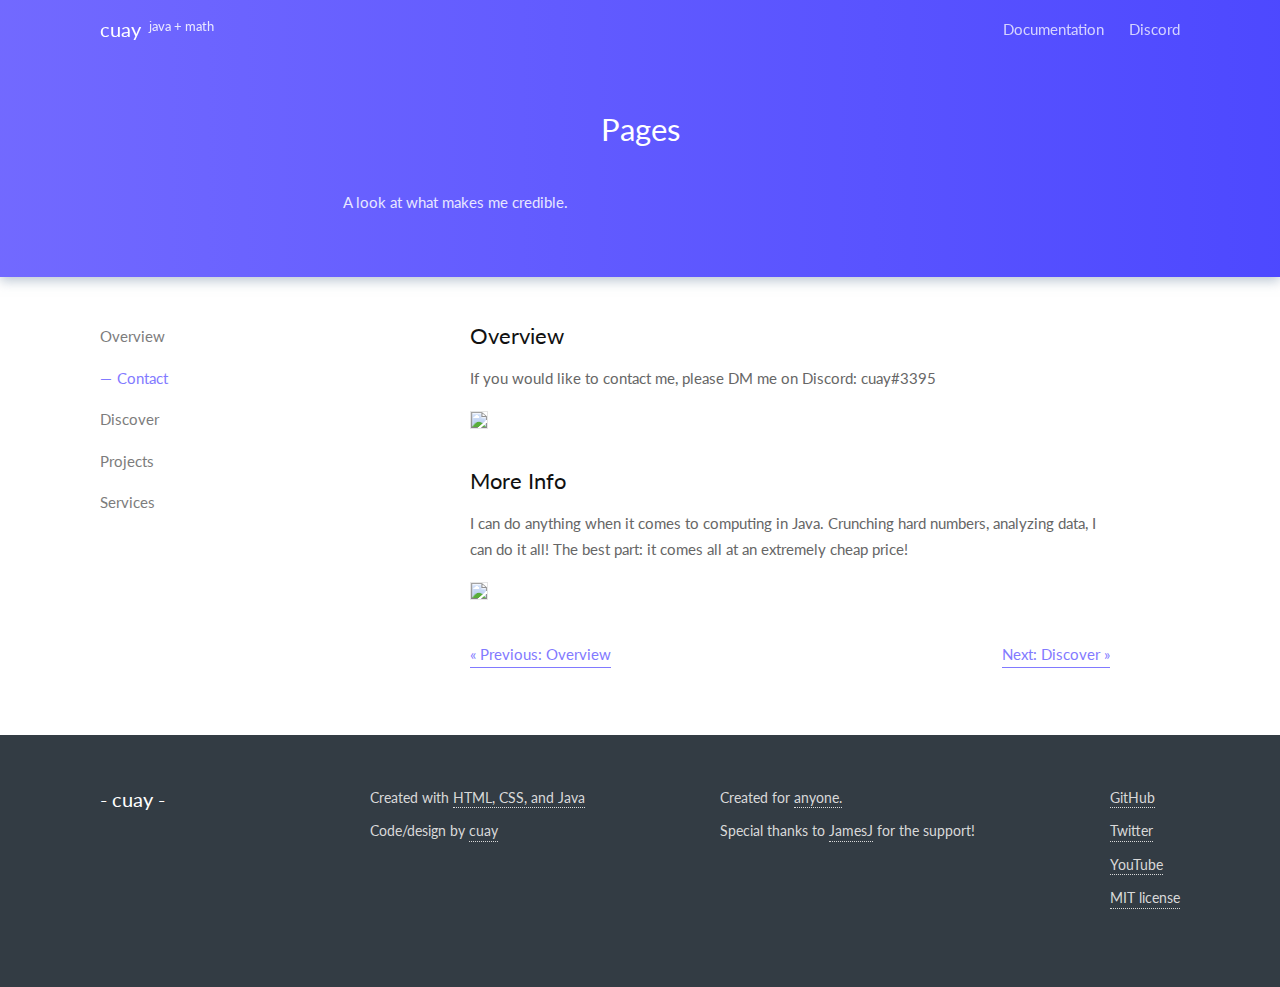
==== contact.html @ 79d6d957 "update" ====
<!DOCTYPE html>
<html lang='en'>
<head>
	<meta class="utf-8">
	<meta name="viewport" content="width=device-width, initial-scale=1, maximum-scale=1">
	<title>Pages | cuay</title>
	<link rel='stylesheet' href='css/style.min.css' />
	<meta name="description" content="An MIT licensed template bundled with a minimal style guide to build websites faster. Extemely lightweight, customizable and production-ready." />
<meta name="robots" content="index, follow"/>
<meta property="og:type" content="website" />
<meta property="og:title" content="Evie Theme by unDraw" />
<meta property="og:url" content="https://evie.undraw.co/pages" />
<meta property="og:description" content="An MIT licensed template bundled with a minimal style guide to build websites faster. Extemely lightweight, customizable and production-ready." />
<meta property="og:image" content="https://42f2671d685f51e10fc6-b9fcecea3e50b3b59bdc28dead054ebc.ssl.cf5.rackcdn.com/assets/evie_share.png" />
<meta property="og:locale" content="en_US" />
<meta name="twitter:card" content="summary_large_image" />
<meta name="twitter:title" content="Evie Theme by unDraw" />
<meta name="twitter:description" content="An MIT licensed template bundled with a minimal style guide to build websites faster. Extemely lightweight, customizable and production-ready." />
<meta name="twitter:image" content="https://42f2671d685f51e10fc6-b9fcecea3e50b3b59bdc28dead054ebc.ssl.cf5.rackcdn.com/assets/evie_share.png" />
<meta name="twitter:url" content="https://evie.undraw.co/pages" />
<link rel="shortcut icon" href="https://42f2671d685f51e10fc6-b9fcecea3e50b3b59bdc28dead054ebc.ssl.cf5.rackcdn.com/assets/favicon.ico">
</head>
<body>
	<div class="navbar navbar--extended">
	<nav class="nav__mobile"></nav>
	<div class="container">
		<div class="navbar__inner">
			<a href='/' class="navbar__logo">cuay <sup>java + math</sup></a>
			<nav class="navbar__menu">
				<ul>
					<li><a href="/docs">Documentation</a></li>
					<li><a href="https://discord.gg/Pj4Nysk" target="_blank">Discord</a></li>
				</ul>
			</nav>
			<div class="navbar__menu-mob"><a href="" id='toggle'><svg role="img" xmlns="http://www.w3.org/2000/svg" viewBox="0 0 448 512"><path fill="currentColor" d="M16 132h416c8.837 0 16-7.163 16-16V76c0-8.837-7.163-16-16-16H16C7.163 60 0 67.163 0 76v40c0 8.837 7.163 16 16 16zm0 160h416c8.837 0 16-7.163 16-16v-40c0-8.837-7.163-16-16-16H16c-8.837 0-16 7.163-16 16v40c0 8.837 7.163 16 16 16zm0 160h416c8.837 0 16-7.163 16-16v-40c0-8.837-7.163-16-16-16H16c-8.837 0-16 7.163-16 16v40c0 8.837 7.163 16 16 16z" class=""></path></svg></a></div>
		</div>
	</div>
</div>
	<div class="page__header">
		<div class="hero__overlay hero__overlay--gradient"></div>
		<div class="hero__mask"></div>
		<div class="page__header__inner">
			<div class="container">
				<div class="page__header__content">
					<div class="page__header__content__inner" id='navConverter'>
						<h1 class="page__header__title">Pages</h1>
						<p class="page__header__text">A look at what makes me credible.</p>
					</div>
				</div>
			</div>
		</div>
	</div>
	<div class="page">
		<div class="container">
			<div class="page__inner">
				<div class="page__menu">
					
					<ul class="vMenu">
	<li><a href="/docs"  >Overview</a></li>
	<li><a href="/contact" class="vMenu--active" >Contact</a></li>
	<li><a href="/discover"  >Discover</a></li>
	<li><a href="/projects"  >Projects</a></li>
	<li><a href="/services"  >Services</a></li>
</ul>
				</div>
				<div class="page__main">
					<div class="container">
						<div class="text-container text-container--center">
							<h3>Overview</h3>
							<p>If you would like to contact me, please DM me on Discord: cuay#3395</p>
							<img src="https://www.digitalplatforms.co.za/wp-content/uploads/2015/11/Website-Design-Background.jpg" style="border: 1px solid rgba(0,0,0,0.1);">
							<h3>More Info</h3>
							<p>I can do anything when it comes to computing in Java. Crunching hard numbers, analyzing data, I can do it all! The best part: it comes all at an extremely cheap price!</p>
							<img src="https://png.pngtree.com/thumb_back/fw800/back_pic/00/06/31/695628f664c006c.jpg" style="border: 1px solid rgba(0,0,0,0.1);">
							<div class="docs__options">
								<a href="/docs" class="docs__prev">&#171; Previous: Overview</a>
								<a href="/components" class="docs__next">Next: Discover &#187;</a>
							</div>
						</div>
					</div>
				</div>
			</div>
		</div>
	</div>
	<div class="footer footer--dark">
		<div class="container">
			<div class="footer__inner">
				<a href="index.html" class="footer__textLogo">- cuay -</a>
				<div class="footer__data">
					<div class="footer__data__item">
						<div class="footer__row">
							Created with <a href="https://www.w3schools.com/howto/howto_website.asp" target="_blank" class="footer__link">HTML, CSS, and Java</a>
						</div>
						<div class="footer__row">
						Code/design by <a href="https://twitter.com/RealCuay" target="_blank" class="footer__link">cuay</a>
						</div>
					</div>
					<div class="footer__data__item">
						<div class="footer__row">Created for <a href="https://undraw.co" target="_blank" class="footer__link">anyone.</a>
						</div>
						<div class="footer__row">Special thanks to <a href="https://twitter.com/JamesJ" target="_blank" class="footer__link">JamesJ</a> for the support!
						</div>
					</div>
					<div class="footer__data__item">
					<div class="footer__row">
						<a href="https://github.com/cuay" target="_blank" class="footer__link">GitHub</a>
					</div>
					<div class="footer__row">
						<a href="https://twitter.com/RealCuay" target="_blank" class="footer__link">Twitter</a>
					</div>
					<div class="footer__row">
						<a href="https://www.youtube.com/c/cuaythemineman" target="_blank" class="footer__link">YouTube</a>
					</div>
					<div class="footer__row">
						<a href="./additional.html" class="footer__link">MIT license</a>
					</div>
				</div>
			</div>
		</div>
	</div>
<script src='js/app.min.js'></script>

<script async src="https://www.googletagmanager.com/gtag/js?id=UA-98726453-3"></script>
<script>
  window.dataLayer = window.dataLayer || [];
  function gtag(){dataLayer.push(arguments);}
  gtag('js', new Date());

  gtag('config', 'UA-98726453-3');
</script>

</body>
</html>
---- css/style.min.css ----
@import url("https://fonts.googleapis.com/css?family=Lato:400");
/*! normalize.css v8.0.0 | MIT License | github.com/necolas/normalize.css */html{line-height:1.15;-webkit-text-size-adjust:100%}body{margin:0}h1{font-size:2em;margin:.67em 0}hr{-webkit-box-sizing:content-box;box-sizing:content-box;height:0;overflow:visible}pre{font-size:1em}a{background-color:transparent}abbr[title]{border-bottom:none;text-decoration:underline;-webkit-text-decoration:underline dotted;text-decoration:underline dotted}b,strong{font-weight:bolder}code,kbd,samp{font-family:monospace,monospace;font-size:1em}small{font-size:80%}sub,sup{font-size:75%;line-height:0;position:relative;vertical-align:baseline}sub{bottom:-.25em}sup{top:-.5em}img{border-style:none}button,input,optgroup,select,textarea{font-family:inherit;font-size:100%;line-height:1.15;margin:0}button,input{overflow:visible}button,select{text-transform:none}[type=button],[type=reset],[type=submit],button{-webkit-appearance:button}[type=button]::-moz-focus-inner,[type=reset]::-moz-focus-inner,[type=submit]::-moz-focus-inner,button::-moz-focus-inner{border-style:none;padding:0}[type=button]:-moz-focusring,[type=reset]:-moz-focusring,[type=submit]:-moz-focusring,button:-moz-focusring{outline:1px dotted ButtonText}fieldset{padding:.35em .75em .625em}legend{-webkit-box-sizing:border-box;box-sizing:border-box;color:inherit;display:table;max-width:100%;padding:0;white-space:normal}progress{vertical-align:baseline}textarea{overflow:auto}[type=checkbox],[type=radio]{-webkit-box-sizing:border-box;box-sizing:border-box;padding:0}[type=number]::-webkit-inner-spin-button,[type=number]::-webkit-outer-spin-button{height:auto}[type=search]{-webkit-appearance:textfield;outline-offset:-2px}[type=search]::-webkit-search-decoration{-webkit-appearance:none}::-webkit-file-upload-button{-webkit-appearance:button;font:inherit}details{display:block}summary{display:list-item}[hidden],template{display:none}html{-webkit-box-sizing:border-box;box-sizing:border-box;background-color:#fff}*,:after,:before{-webkit-box-sizing:inherit;box-sizing:inherit}.invisible{opacity:0;-webkit-transition:.7s;transition:.7s}.fakefield{display:none}.left-align{text-align:left}.center,center-align{text-align:center}.right-align{text-align:right}.stress{color:#111}img,svg{max-width:100%}.container{width:88%;max-width:1080px;margin:0 auto;position:relative}.row{display:block;width:100%;clear:both}.half{width:50%;overflow:auto;float:left}.text-container{max-width:640px}.text-container--center{margin-left:auto;margin-right:auto}.margin-right{margin-right:8pt}html{font-family:Lato,sans-serif;font-size:15px;color:#666;line-height:1.7;font-weight:400;-webkit-font-smoothing:antialiased;-moz-osx-font-smoothing:grayscale;text-rendering:optimizeLegibility;-moz-font-feature-settings:"liga" on}p{margin-bottom:1.3em}h1,h2,h3,h4{line-height:1.35;color:#111}h1,h2,h3,h4,h5,h6{margin:1.414em 0 .5em;font-weight:400}h5,h6{line-height:1.4;color:#666}h1{margin-top:0;font-size:2.074em}h2{font-size:1.728em}h3{font-size:1.44em}h4{font-size:1.2em}h6,small{font-size:.833em;margin:.25em 0}pre{font-family:monospace,monospace;font-size:.85rem;color:#111;width:-webkit-min-content;width:-moz-min-content;width:min-content;background:#f7f7f7;word-break:break-all;word-wrap:break-word;white-space:pre;padding:8pt 16pt;width:100%;overflow:auto;border:1px solid #eee}a{outline:0;text-decoration:none;-webkit-transition:.7s;transition:.7s;color:inherit}.link{color:#6c63ff;text-decoration:underline}@media (min-width:992px){.link:hover{color:#463aff}}.button,button{display:inline-block;padding:6pt 20pt;line-height:1.7;border:1px solid #6c63ff;color:#6c63ff;font-weight:400;-webkit-transition:.7s;white-space:nowrap;cursor:pointer;background-color:transparent;border-radius:30px;margin-bottom:1.3em;transition:.7s;text-align:center;text-decoration:none}.button:focus,.button:hover,button:focus,button:hover{outline:0}@media (min-width:992px){.button:hover,button:hover{border-color:#463aff;color:#463aff}}.button__primary{background-color:#6c63ff;border-color:#6c63ff;color:#fff}@media (min-width:992px){.button__primary:hover{background-color:#463aff;border-color:#463aff;color:#fff}}.button__accent{background-color:#06d19c;border-color:#06d19c;color:#fff}@media (min-width:992px){.button__accent:hover{background-color:#05bd8d;border-color:#05bd8d;color:#fff}}.button__delete{background-color:tomato;border-color:tomato;color:#fff}@media (min-width:992px){.button__delete:hover{background-color:#ff5233;border-color:#ff5233;color:#fff}}.button:disabled{opacity:.25;cursor:default;pointer-events:none}.button--fixed{width:160px}.button--fixed2{width:220px}form{margin-bottom:1.5em}form .double{-js-display:flex;display:-webkit-box;display:-ms-flexbox;display:flex;-webkit-box-pack:justify;-ms-flex-pack:justify;justify-content:space-between}form .double .half{max-width:48%}.form{margin-left:auto;margin-right:auto}label{margin-bottom:2pt;display:block;text-align:left;color:#666;font-size:.9em;padding-left:10pt}input[type=email],input[type=number],input[type=password],input[type=search],input[type=tel],input[type=text],input[type=url]{-webkit-appearance:none;-moz-appearance:none;appearance:none;border:1px solid #eee;width:100%;-webkit-transition:.7s;transition:.7s;color:#111;font-family:Lato,sans-serif;font-weight:400;padding:10pt 20pt;border-radius:30px;background-color:#f7f7f7;margin-bottom:1.4em;display:block}input[type=email]:focus,input[type=number]:focus,input[type=password]:focus,input[type=search]:focus,input[type=tel]:focus,input[type=text]:focus,input[type=url]:focus{border-color:rgba(108,99,255,.5);outline:0;background-color:#fff}textarea{-webkit-appearance:none;-moz-appearance:none;appearance:none;border:1px solid #eee;width:100%;-webkit-transition:.7s;transition:.7s;color:#111;font-family:Lato,sans-serif;font-weight:400;padding:12pt 24pt;border-radius:30px;background-color:#f7f7f7;margin-bottom:1.4em;display:block;resize:none;min-height:8em;outline:0}textarea:focus{border-color:rgba(108,99,255,.5);outline:0;background-color:#fff}select{border:1px solid #eee;width:100%;-webkit-transition:.7s;transition:.7s;color:#111;font-family:Lato,sans-serif;font-weight:400;padding:10pt 20pt;margin-bottom:1.4em;display:block;border-radius:30px;background-color:#f7f7f7;outline:0;-webkit-appearance:none;-moz-appearance:none;background-image:url('data:image/svg+xml;utf8,<svg aria-hidden="true" data-prefix="fas" data-icon="caret-down" role="img" xmlns="http://www.w3.org/2000/svg" viewBox="0 0 320 512" class="svg-inline--fa fa-caret-down fa-w-10 fa-3x"><path fill="currentColor" d="M31.3 192h257.3c17.8 0 26.7 21.5 14.1 34.1L174.1 354.8c-7.8 7.8-20.5 7.8-28.3 0L17.2 226.1C4.6 213.5 13.5 192 31.3 192z" class=""></path></svg>');background-repeat:no-repeat;background-position:95%;background-size:.8em}select::-ms-expand{display:none}::-webkit-input-placeholder{font-size:.9em;opacity:.65;color:#666}:-moz-placeholder,::-moz-placeholder{font-size:.9em;opacity:.65;color:#666}:-ms-input-placeholder{font-size:.9em;opacity:.65;color:#666}[type=radio]:checked,[type=radio]:not(:checked){position:absolute;left:-9999px;visibility:hidden;-webkit-transition:.28s ease;transition:.28s ease}[type=radio]:checked+label,[type=radio]:not(:checked)+label{position:relative;padding-left:2em;cursor:pointer;display:inline-block;height:1.7em;line-height:1.7em;-webkit-transition:.28s ease;transition:.28s ease;-webkit-user-select:none;-moz-user-select:none;-ms-user-select:none;user-select:none}[type=radio]+label:after,[type=radio]+label:before{content:"";position:absolute;left:0;top:0;margin:3px;width:1.2em;height:1.2em;z-index:0;-webkit-transition:.28s ease;transition:.28s ease}[type=radio]:not(:checked)+label:after,[type=radio]:not(:checked)+label:before{-webkit-transition:.28s ease;transition:.28s ease;border-radius:50%;border:1px solid #666}[type=radio]:not(:checked)+label:after{z-index:-1;-webkit-transform:scale(0);-ms-transform:scale(0);transform:scale(0)}[type=radio]:checked+label:before{border-radius:50%;border:1px solid transparent}[type=radio]:checked+label:after{border-radius:50%;border:1px solid #6c63ff;background-color:#6c63ff;z-index:0;-webkit-transform:scale(1.02);-ms-transform:scale(1.02);transform:scale(1.02)}[type=radio]:disabled:checked+label:before,[type=radio]:disabled:not(:checked)+label:before{background-color:transparent;border-color:#eee;cursor:default}[type=radio]:disabled+label{color:#eee;cursor:default}[type=radio]:disabled:not(:checked)+label:before{border-color:#eee}[type=radio]:disabled:checked+label:after{background-color:#eee;border-color:#666}[type=checkbox]:checked,[type=checkbox]:not(:checked){position:absolute;left:-9999px;visibility:hidden}[type=checkbox]+label{position:relative;padding-left:2em;cursor:pointer;display:inline-block;height:25px;line-height:25px;font-size:.9em;-webkit-user-select:none;-moz-user-select:none;-khtml-user-select:none;-ms-user-select:none}[type=checkbox]+label:before{content:"";position:absolute;top:0;left:3px;width:15px;height:15px;z-index:0;border:1px solid #666;border-radius:1px;margin-top:4px;-webkit-transition:.2s;transition:.2s}[type=checkbox]:not(:checked):disabled+label:before{border:none;background-color:#eee}[type=checkbox]:checked+label:before{top:-2px;left:-2px;width:10px;height:18px;border-top:2px solid transparent;border-left:2px solid transparent;border-right:2px solid #06d19c;border-bottom:2px solid #06d19c;-webkit-transform:rotate(40deg);-ms-transform:rotate(40deg);transform:rotate(40deg);-webkit-backface-visibility:hidden;backface-visibility:hidden;-webkit-transform-origin:100% 100%;-ms-transform-origin:100% 100%;transform-origin:100% 100%}[type=checkbox]:checked:disabled+label:before{border-right:2px solid #eee;border-bottom:2px solid #eee}.landing__section{padding:24pt 0}.landing__section:nth-child(odd){background-color:#f7f7f7;border-top:1px solid #eee;border-bottom:1px solid #eee}.navbar{position:fixed;z-index:100;width:100%;background-color:#6c63ff;-webkit-transition:.7s;transition:.7s}.navbar--nofixed{position:relative;z-index:3}.navbar__inner{-js-display:flex;display:-webkit-box;display:-ms-flexbox;display:flex;-webkit-box-align:center;-ms-flex-align:center;align-items:center;-webkit-box-pack:justify;-ms-flex-pack:justify;justify-content:space-between;height:60px;color:#fff;-webkit-transition:.7s;transition:.7s}.navbar__logo{font-size:1.325rem;-webkit-transition:0;transition:0;color:#fff;text-decoration:none}.navbar__menu{display:none}.navbar__menu--noMob{display:block}@media (min-width:992px){.navbar__menu{display:block}}.navbar__menu li{margin-left:4pt;-webkit-backface-visibility:hidden;backface-visibility:hidden;display:inline-block}@media (min-width:992px){.navbar__menu li{margin-left:16pt}}.navbar__menu a{color:#fff}@media (min-width:992px){.navbar__menu a{opacity:.75}.navbar__menu a:hover{opacity:1}.navbar__menu a:after{display:block;content:"";border-bottom:1px solid #fff;-webkit-transform:scaleX(0);-ms-transform:scaleX(0);transform:scaleX(0);-webkit-transition:-webkit-transform .25s ease-in-out;transition:-webkit-transform .25s ease-in-out;transition:transform .25s ease-in-out;transition:transform .25s ease-in-out,-webkit-transform .25s ease-in-out}.navbar__menu a:hover:after{-webkit-transform:scaleX(1);-ms-transform:scaleX(1);transform:scaleX(1)}}.navbar__menu-mob{display:block}.navbar__menu-mob--noMob{display:none}@media (min-width:992px){.navbar__menu-mob{display:none}}.navbar--extended{background-color:transparent}.navbar--extended .navbar__inner{height:60px;color:#fff}

/*! responsive-nav.js 1.0.39 by @viljamis */.nav__mobile ul{margin:0;padding:0;width:100%;display:block;list-style:none;background-color:#333c44;color:#fff}.nav__mobile li{width:60%;margin-left:auto;margin-right:auto;padding:1em 0;display:block;border-bottom:1px solid hsla(0,0%,100%,.1)}.nav__mobile li:last-child{border-bottom:none}.js .nav__mobile{clip:rect(0 0 0 0);max-height:0;position:absolute;display:block;overflow:hidden;zoom:1}.nav__mobile.opened{max-height:9999px}.nav-toggle{-webkit-tap-highlight-color:transparent;-webkit-touch-callout:none;-webkit-user-select:none;-moz-user-select:none;-ms-user-select:none;-o-user-select:none;user-select:none}@media (min-width:992px){.js .nav__mobile{position:relative}.js .nav__mobile.closed{max-height:none}.nav-toggle{display:none}}#toggle svg{height:1.2em;width:1.2em;vertical-align:middle}.hero{position:relative;width:100%;background-image:url(../images/evie_default_bg.jpeg);-webkit-box-shadow:0 4px 11px rgba(124,146,169,.5);box-shadow:0 4px 11px rgba(124,146,169,.5);background-size:cover;background-position:50%;background-repeat:no-repeat;color:#fff}.hero__inner{position:relative;z-index:3}.hero__overlay{position:absolute;height:100%;width:100%;opacity:.96;z-index:1;background-color:#6c63ff}.hero__overlay--gradient{background:-webkit-gradient(linear,left top,right top,from(#6c63ff),to(#4641ff));background:linear-gradient(90deg,#6c63ff,#4641ff)}.hero__overlay--gradientVertical{background:-webkit-gradient(linear,left top,left bottom,from(#6c63ff),to(#4641ff));background:linear-gradient(180deg,#6c63ff,#4641ff)}.hero__mask{position:absolute;height:100%;width:100%;background-image:url('data:image/svg+xml;utf8,<svg xmlns="http://www.w3.org/2000/svg" xmlns:xlink="http://www.w3.org/1999/xlink" width="1920" height="1080" viewBox="0 0 1920 1080"><defs><linearGradient id="06714b97-aec8-4b7e-bf3d-1e20f95f612e" y1="809.5" x2="958" y2="809.5" gradientTransform="matrix(1, 0, 0, -1, 0, 1082)" gradientUnits="userSpaceOnUse"><stop offset="0" stop-color="#fff" stop-opacity="0"/><stop offset="1" stop-color="#fff" stop-opacity="0.05"/></linearGradient></defs><title>hero</title><rect id="0567095b-2cf7-4407-b8ab-ec2abe52d830" data-name="&lt;Path&gt;" y="545" width="1920" height="535" fill="#fff" opacity="0.05" style="isolation:isolate"/><polygon id="82ca9a61-a0a1-49cc-9805-a3533c693bad" data-name="&lt;Path&gt;" points="958 545 0 545 0 0 770.96 0 958 545" fill="url(#06714b97-aec8-4b7e-bf3d-1e20f95f612e)"/></svg>');background-size:cover;background-position:50%;background-repeat:no-repeat;opacity:.66;z-index:2}.hero__content{-js-display:flex;display:-webkit-box;display:-ms-flexbox;display:flex;-webkit-box-align:center;-ms-flex-align:center;align-items:center;-webkit-box-pack:center;-ms-flex-pack:center;justify-content:center;min-height:calc(100vh - 50px);padding:92px 0;overflow:auto}.hero__content__inner{width:100%;max-width:600px;text-align:center}.hero__title{color:inherit;margin-bottom:1.25em}.hero__text{opacity:.85;line-height:1.7;text-align:left;font-size:1.1em}.hero .button{margin:12pt 8pt}.hero__button{color:#fff;border-color:#fff}@media (min-width:992px){.hero__button:hover{color:#e3e3e3;border-color:#e3e3e3}}.hero__sub{-js-display:flex;display:-webkit-box;display:-ms-flexbox;display:flex;-webkit-box-pack:center;-ms-flex-pack:center;justify-content:center;-webkit-box-align:center;-ms-flex-align:center;align-items:center;height:50px}.hero__sub__down{width:1rem;height:1rem;color:#666;-webkit-transition:.7s;transition:.7s;cursor:pointer}@media (min-width:992px){.hero__sub__down:hover{color:#6c63ff}}#scrollToNext{-webkit-transition:.7s;transition:.7s}.hero--full .hero__content{min-height:100vh}.hero--full+.hero__sub{display:none}.steps{text-align:center;padding:16pt 0}@media (min-width:992px){.steps__inner{-js-display:flex;display:-webkit-box;display:-ms-flexbox;display:flex;-ms-flex-pack:distribute;justify-content:space-around}}.step{padding:16pt 0;text-align:center;width:100%;border-top:1px solid #eee;overflow:auto}.step:first-child{border-top:none}@media (min-width:992px){.step{border-top:none;width:auto}}.step__media{margin:16pt 0}@media (min-width:992px){.step__media{margin:32pt 0}}.step__image{max-height:100px;max-width:222px;margin-top:8pt;-webkit-user-drag:none;-khtml-user-drag:none;-moz-user-drag:none;-o-user-drag:none;user-drag:none}@media (min-width:600px){.step__image{max-width:none}}.step__text{max-width:36ch;text-align:left;margin-left:auto;margin-right:auto}.expanded{padding:72pt 0}.expanded__inner{-js-display:flex;display:-webkit-box;display:-ms-flexbox;display:flex;-webkit-box-pack:justify;-ms-flex-pack:justify;justify-content:space-between;-webkit-box-align:center;-ms-flex-align:center;align-items:center;-webkit-box-orient:vertical;-webkit-box-direction:normal;-ms-flex-direction:column;flex-direction:column}@media (min-width:992px){.expanded__inner{-webkit-box-orient:horizontal;-webkit-box-direction:normal;-ms-flex-direction:row;flex-direction:row}}.expanded__media{-webkit-box-ordinal-group:2;-ms-flex-order:1;order:1;text-align:center}@media (min-width:992px){.expanded__media{width:50%;-ms-flex-negative:0;flex-shrink:0;-webkit-box-ordinal-group:unset;-ms-flex-order:unset;order:unset}}.expanded__content{-webkit-box-ordinal-group:3;-ms-flex-order:2;order:2}@media (min-width:992px){.expanded__content{padding:0 16pt;width:50%;-ms-flex-negative:0;flex-shrink:0;-webkit-box-ordinal-group:unset;-ms-flex-order:unset;order:unset}}.expanded:nth-child(2n) .expanded__media{-webkit-box-ordinal-group:2;-ms-flex-order:1;order:1}@media (min-width:992px){.expanded:nth-child(2n) .expanded__media{-webkit-box-ordinal-group:2;-ms-flex-order:1;order:1}}.expanded__image{width:90%;max-width:220px;padding:16pt 0}@media (min-width:992px){.expanded__image{max-width:280px}}.expanded__title{max-width:550px}.expanded__text{max-width:60ch}.cta{background:-webkit-gradient(linear,left top,right top,from(#6c63ff),to(#4641ff));background:linear-gradient(90deg,#6c63ff,#4641ff);color:#fff;padding:48pt 0;text-align:center}.cta--reverse{background:-webkit-gradient(linear,right top,left top,from(#6c63ff),to(#4641ff));background:linear-gradient(270deg,#6c63ff,#4641ff)}.cta--plain{background:#6c63ff}.cta--secondary{background:#4641ff}.cta__title{color:inherit}.cta__sub{opacity:.85;max-width:58ch;margin:16pt auto 24pt}.cta__sub--center{text-align:center}.footer{background-color:#fff;padding:36pt 0}.footer__inner{-js-display:flex;display:-webkit-box;display:-ms-flexbox;display:flex;-webkit-box-pack:justify;-ms-flex-pack:justify;justify-content:space-between;-webkit-box-orient:vertical;-webkit-box-direction:normal;-ms-flex-direction:column;flex-direction:column}@media (min-width:600px){.footer__inner{-webkit-box-orient:horizontal;-webkit-box-direction:normal;-ms-flex-direction:row;flex-direction:row}}.footer__textLogo{-ms-flex-negative:0;flex-shrink:0;padding-right:16pt;display:block;cursor:pointer;color:#6c63ff;font-size:1.225rem;min-width:33%;margin-bottom:1.5rem}@media (min-width:600px){.footer__textLogo{margin-bottom:0}}@media (min-width:992px){.footer__textLogo{min-width:25%;font-size:1.325rem}}.footer__data{-js-display:flex;display:-webkit-box;display:-ms-flexbox;display:flex;-webkit-box-flex:1;-ms-flex-positive:1;flex-grow:1;-webkit-box-pack:justify;-ms-flex-pack:justify;justify-content:space-between;padding-top:.25rem;-ms-flex-wrap:wrap;flex-wrap:wrap;-webkit-box-orient:vertical;-webkit-box-direction:normal;-ms-flex-direction:column;flex-direction:column;font-size:.9rem}@media (min-width:992px){.footer__data{-ms-flex-wrap:nowrap;flex-wrap:nowrap;-webkit-box-orient:horizontal;-webkit-box-direction:normal;-ms-flex-direction:row;flex-direction:row}}.footer__data__item{padding-bottom:.5rem;display:inline-block;margin-bottom:8pt}.footer__link{color:#6c63ff;border-bottom:1px dotted #6c63ff;padding-bottom:1pt;-webkit-transition:.7s;transition:.7s}@media (min-width:992px){.footer__link:hover{color:#fafafa;border-color:#fafafa}}.footer__row{margin-bottom:8pt}.footer--dark{background-color:#333c44}.footer--dark .footer__textLogo{color:#fff}.footer--dark .footer__inner{color:#d9d9d9}.footer--dark .footer__link{color:#d9d9d9;border-color:#d9d9d9}@media (min-width:992px){.footer--dark .footer__link:hover{color:#fff;border-color:#fff}}.auth{padding-top:102.66667px}.auth__inner{min-height:calc(100vh - 188px);-js-display:flex;display:-webkit-box;display:-ms-flexbox;display:flex;-webkit-box-align:center;-ms-flex-align:center;align-items:center;-webkit-box-orient:vertical;-webkit-box-direction:normal;-ms-flex-direction:column;flex-direction:column;-webkit-box-pack:center;-ms-flex-pack:center;justify-content:center}@media (min-width:992px){.auth__inner{-webkit-box-orient:horizontal;-webkit-box-direction:normal;-ms-flex-direction:row;flex-direction:row}}@media (min-width:992px){.auth__media{width:50%;-ms-flex-negative:0;flex-shrink:0}}.auth__media img,.auth__media svg{max-height:150px;max-width:90%;-webkit-user-drag:none;-khtml-user-drag:none;-moz-user-drag:none;-o-user-drag:none;user-drag:none;-webkit-touch-callout:none;-webkit-user-select:none;-moz-user-select:none;-ms-user-select:none;user-select:none}@media (min-width:600px){.auth__media img,.auth__media svg{max-height:300px}}@media (min-width:992px){.auth__media img,.auth__media svg{max-height:400px}}.auth__auth{text-align:center}@media (min-width:992px){.auth__auth{width:50%;-ms-flex-negative:0;flex-shrink:0}}.auth__title{font-size:1.728em}.page__header{position:relative;color:#fff;-webkit-box-shadow:0 4px 11px rgba(124,146,169,.5);box-shadow:0 4px 11px rgba(124,146,169,.5);width:100%}.page__header__inner{padding:66px 0 0;position:relative;z-index:3}.page__header__content{-js-display:flex;display:-webkit-box;display:-ms-flexbox;display:flex;-webkit-box-align:center;-ms-flex-align:center;align-items:center;-webkit-box-pack:center;-ms-flex-pack:center;justify-content:center;padding:32pt 0;overflow:auto}.page__header__content__inner{width:100%;max-width:66ch;text-align:center}.page__header__title{color:inherit;margin-bottom:1.25em}.page__header__text{opacity:.85;line-height:1.7;text-align:left}.page{padding:24pt 0}@media (min-width:992px){.page__inner{-js-display:flex;display:-webkit-box;display:-ms-flexbox;display:flex}}.page__menu{width:100%;position:relative}@media (min-width:992px){.page__menu{display:block;width:300px;-ms-flex-negative:0;flex-shrink:0}}.page__main{-webkit-box-flex:1;-ms-flex-positive:1;flex-grow:1}.page__main__title{margin-top:.75em}.page__image{max-width:100%}.app__header{position:relative;color:#fff;-webkit-box-shadow:0 4px 11px rgba(124,146,169,.5);box-shadow:0 4px 11px rgba(124,146,169,.5);width:100%}.app__header__inner{padding:66px 0 0;position:relative;z-index:3}.app__header__content{-js-display:flex;display:-webkit-box;display:-ms-flexbox;display:flex;-webkit-box-align:center;-ms-flex-align:center;align-items:center;-webkit-box-pack:center;-ms-flex-pack:center;justify-content:center;padding:32pt 0;overflow:auto}.app__header__content__inner{width:100%;max-width:66ch;text-align:center}.app__header__title{color:inherit;margin-bottom:1.25em}.app__header__text{opacity:.85;line-height:1.7;text-align:left}.app{padding:81.33333px 0}@media (min-width:992px){.app__inner{-js-display:flex;display:-webkit-box;display:-ms-flexbox;display:flex}}.app__menu{width:100%;position:relative}@media (min-width:992px){.app__menu{display:block;width:300px;-ms-flex-negative:0;flex-shrink:0}}.app__main{-webkit-box-flex:1;-ms-flex-positive:1;flex-grow:1}.app__main__title{margin-top:.75em}.app__image,.vMenu{max-width:100%}.vMenu{padding:0;list-style-type:none;-js-display:flex;display:-webkit-box;display:-ms-flexbox;display:flex;-ms-flex-wrap:wrap;flex-wrap:wrap;-webkit-box-pack:justify;-ms-flex-pack:justify;justify-content:space-between;border-bottom:1px solid #eee}@media (min-width:992px){.vMenu{display:inline-block;border-bottom:none}}.vMenu li{display:inline-block;margin-bottom:1em;width:48%;padding-left:16pt}@media (min-width:992px){.vMenu li{padding-left:0;display:block;width:auto}}.vMenu a{display:block}@media (min-width:992px){.vMenu a{display:inline-block;opacity:.85}.vMenu a:hover{opacity:1;color:#6c63ff}.vMenu a:after{display:block;content:"";border-bottom:1px solid #6c63ff;-webkit-transform:scaleX(0);-ms-transform:scaleX(0);transform:scaleX(0);-webkit-transition:-webkit-transform .25s ease-in-out;transition:-webkit-transform .25s ease-in-out;transition:transform .25s ease-in-out;transition:transform .25s ease-in-out,-webkit-transform .25s ease-in-out}.vMenu a:hover:after{-webkit-transform:scaleX(1);-ms-transform:scaleX(1);transform:scaleX(1)}}.vMenu>ul{margin-top:-.65em;padding-left:1.5em;margin-bottom:.75em}.vMenu>ul li{opacity:.85;font-size:.95em;margin-bottom:.25em}.vMenu>ul li:before{content:"-";margin-right:.5em}.vMenu--active{color:#6c63ff}.vMenu--active:before{content:"\2014";margin-right:.333em}@media (min-width:992px){.vMenu--active{opacity:1;color:#6c63ff}.vMenu--active:after{display:block;content:"";border-bottom:1px solid #6c63ff;-webkit-transform:none;-ms-transform:none;transform:none;-webkit-transition:none;transition:none}}.navbar__logo sup{font-size:.875rem;margin-left:2pt;opacity:.85}.hero__content__inner h6{color:#cecece;margin-top:2.2em;position:absolute;bottom:20px;text-align:center;width:100%;left:0;font-size:.7em}.hero__content__inner h6 a{font-size:1.1em;color:#fafafa}.docs__text__title{font-size:1.1em;color:#111}.docs__options{-js-display:flex;display:-webkit-box;display:-ms-flexbox;display:flex;margin:2.3em 0;-webkit-box-pack:justify;-ms-flex-pack:justify;justify-content:space-between}.docs__options a{color:#6c63ff;border-bottom:1px solid #6c63ff}@media (min-width:992px){.docs__options a{opacity:.85}.docs__options a:hover{opacity:1;color:#463aff;border-color:#463aff}}.page__main h3:first-child{margin-top:.6em}.colors{-js-display:flex;display:-webkit-box;display:-ms-flexbox;display:flex;width:100%;padding-bottom:1.3em;-webkit-box-pack:justify;-ms-flex-pack:justify;justify-content:space-between;-ms-flex-wrap:wrap;flex-wrap:wrap}.colors__description{margin-bottom:0}.colorbox{width:70%;margin:0 auto}@media (min-width:600px){.colorbox{width:28%}}.colorbox__title{margin-bottom:.25em;font-size:.925em}.colorbox__preview{text-align:center;padding:7px 0;width:100%;display:block;text-transform:uppercase;color:#fff}.colorbox__preview--text{color:#666}
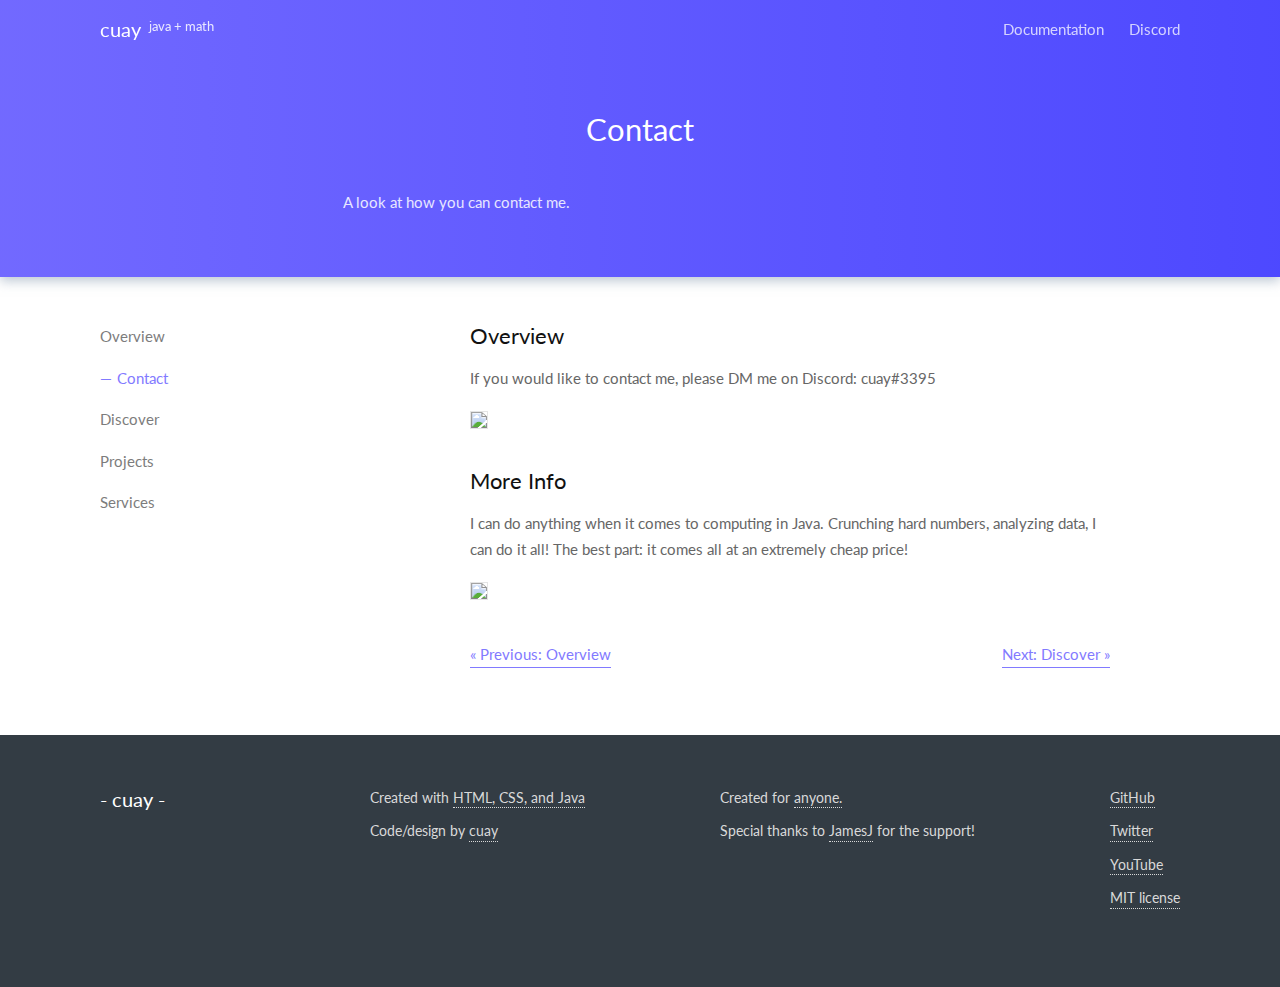
==== commit f7f0cb07: "fixes" ====
--- a/contact.html
+++ b/contact.html
@@ -43,8 +43,8 @@
 			<div class="container">
 				<div class="page__header__content">
 					<div class="page__header__content__inner" id='navConverter'>
-						<h1 class="page__header__title">Pages</h1>
-						<p class="page__header__text">A look at what makes me credible.</p>
+						<h1 class="page__header__title">Contact</h1>
+						<p class="page__header__text">A look at how you can contact me.</p>
 					</div>
 				</div>
 			</div>
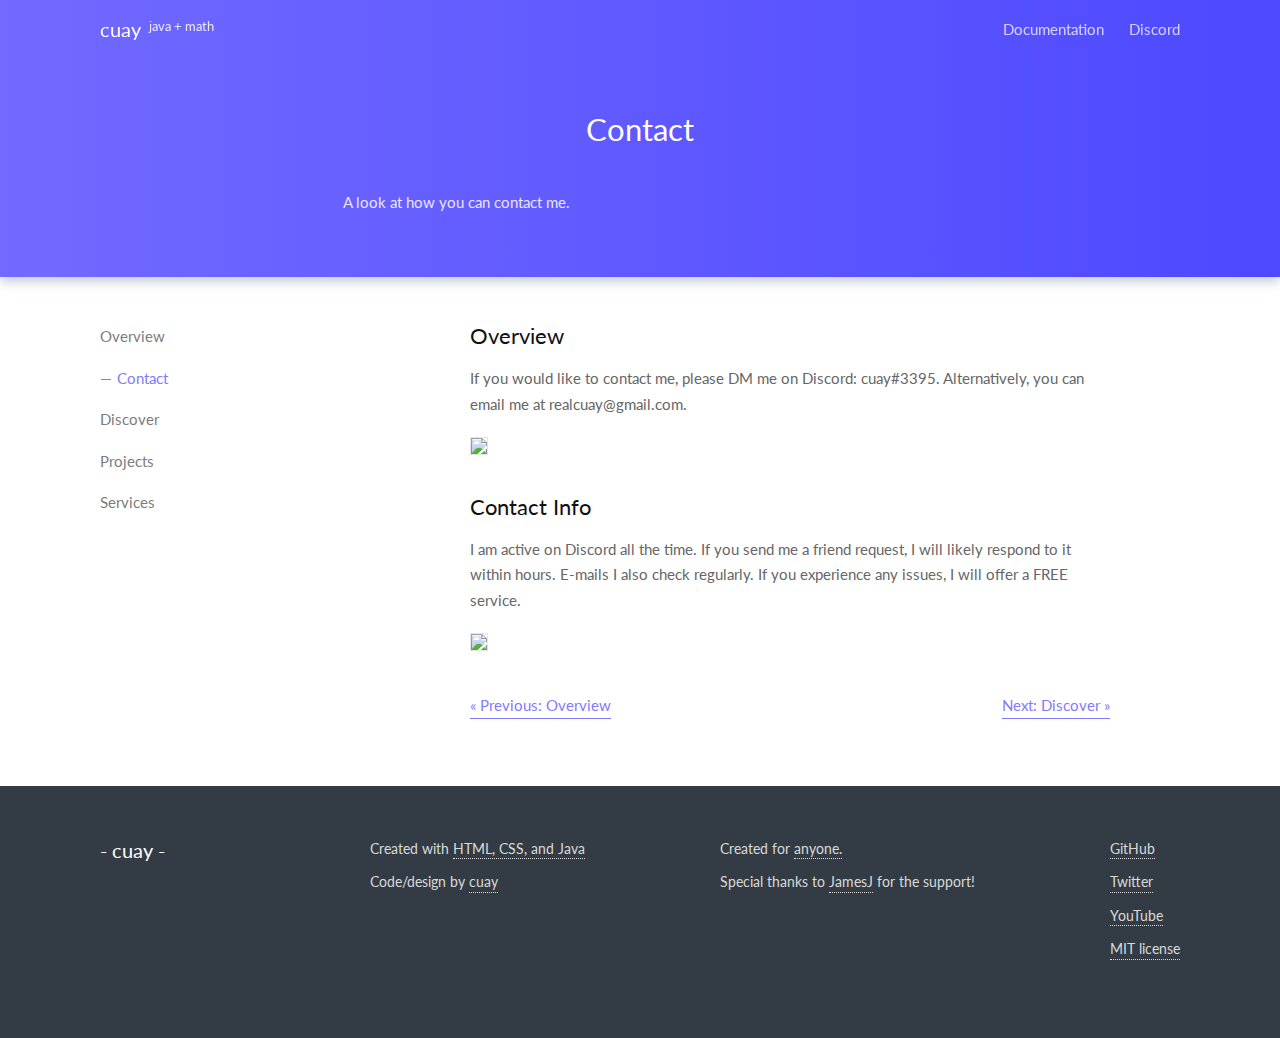
==== commit 83247e17: "rep update" ====
--- a/contact.html
+++ b/contact.html
@@ -3,7 +3,7 @@
 <head>
 	<meta class="utf-8">
 	<meta name="viewport" content="width=device-width, initial-scale=1, maximum-scale=1">
-	<title>Pages | cuay</title>
+	<title>Contact | cuay</title>
 	<link rel='stylesheet' href='css/style.min.css' />
 	<meta name="description" content="An MIT licensed template bundled with a minimal style guide to build websites faster. Extemely lightweight, customizable and production-ready." />
 <meta name="robots" content="index, follow"/>
@@ -67,10 +67,10 @@
 					<div class="container">
 						<div class="text-container text-container--center">
 							<h3>Overview</h3>
-							<p>If you would like to contact me, please DM me on Discord: cuay#3395</p>
+							<p>If you would like to contact me, please DM me on Discord: cuay#3395. Alternatively, you can email me at realcuay@gmail.com.</p>
 							<img src="https://www.digitalplatforms.co.za/wp-content/uploads/2015/11/Website-Design-Background.jpg" style="border: 1px solid rgba(0,0,0,0.1);">
-							<h3>More Info</h3>
-							<p>I can do anything when it comes to computing in Java. Crunching hard numbers, analyzing data, I can do it all! The best part: it comes all at an extremely cheap price!</p>
+							<h3>Contact Info</h3>
+							<p>I am active on Discord all the time. If you send me a friend request, I will likely respond to it within hours. E-mails I also check regularly. If you experience any issues, I will offer a FREE service.</p>
 							<img src="https://png.pngtree.com/thumb_back/fw800/back_pic/00/06/31/695628f664c006c.jpg" style="border: 1px solid rgba(0,0,0,0.1);">
 							<div class="docs__options">
 								<a href="/docs" class="docs__prev">&#171; Previous: Overview</a>
@@ -96,9 +96,9 @@
 						</div>
 					</div>
 					<div class="footer__data__item">
-						<div class="footer__row">Created for <a href="https://undraw.co" target="_blank" class="footer__link">anyone.</a>
+						<div class="footer__row">Created for <a href="https://en.oxforddictionaries.com/definition/anyone" target="_blank" class="footer__link">anyone.</a>
 						</div>
-						<div class="footer__row">Special thanks to <a href="https://twitter.com/JamesJ" target="_blank" class="footer__link">JamesJ</a> for the support!
+						<div class="footer__row">Special thanks to <a href="https://twitter.com/_ItsJamesJ" target="_blank" class="footer__link">JamesJ</a> for the support!
 						</div>
 					</div>
 					<div class="footer__data__item">
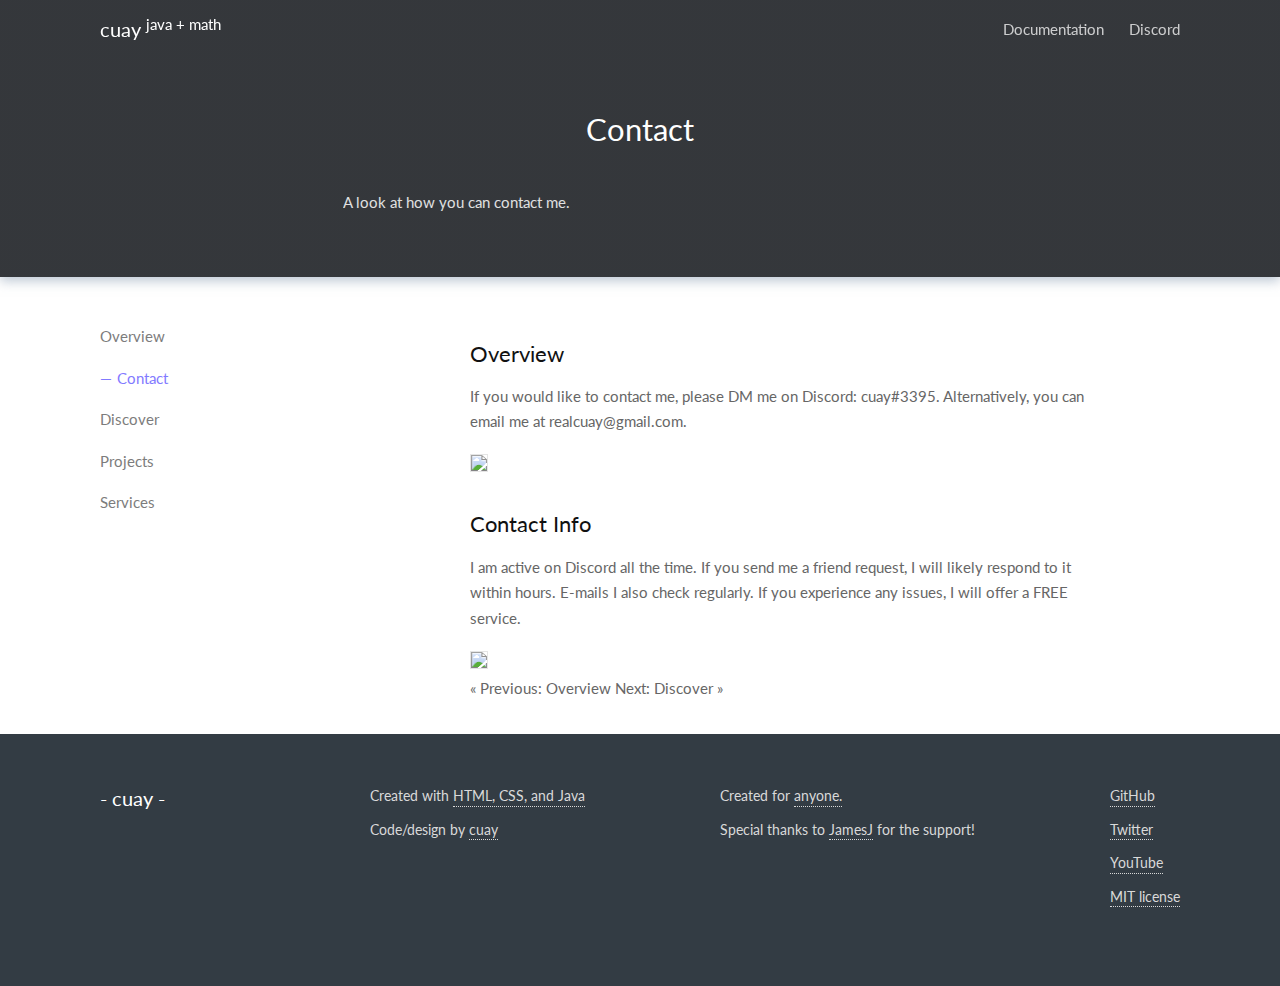
==== commit 52a81ae1: "commits" ====
--- a/contact.html
+++ b/contact.html
@@ -4,7 +4,7 @@
 	<meta class="utf-8">
 	<meta name="viewport" content="width=device-width, initial-scale=1, maximum-scale=1">
 	<title>Contact | cuay</title>
-	<link rel='stylesheet' href='css/style.min.css' />
+	<link rel='stylesheet' href='css/style.css' />
 	<meta name="description" content="An MIT licensed template bundled with a minimal style guide to build websites faster. Extemely lightweight, customizable and production-ready." />
 <meta name="robots" content="index, follow"/>
 <meta property="og:type" content="website" />
--- a/css/style.css
+++ b/css/style.css
@@ -0,0 +1,1422 @@
+@import url("https://fonts.googleapis.com/css?family=Lato:400");
+/*! normalize.css v8.0.0 | MIT License | github.com/necolas/normalize.css */
+/* Document
+   ========================================================================== */
+/**
+ * 1. Correct the line height in all browsers.
+ * 2. Prevent adjustments of font size after orientation changes in iOS.
+ */
+html {
+  line-height: 1.15;
+  /* 1 */
+  -webkit-text-size-adjust: 100%;
+  /* 2 */ }
+
+/* Sections
+   ========================================================================== */
+/**
+ * Remove the margin in all browsers.
+ */
+body {
+  margin: 0; }
+
+/**
+ * Correct the font size and margin on `h1` elements within `section` and
+ * `article` contexts in Chrome, Firefox, and Safari.
+ */
+h1 {
+  font-size: 2em;
+  margin: 0.67em 0; }
+
+/* Grouping content
+   ========================================================================== */
+/**
+ * 1. Add the correct box sizing in Firefox.
+ * 2. Show the overflow in Edge and IE.
+ */
+hr {
+  box-sizing: content-box;
+  /* 1 */
+  height: 0;
+  /* 1 */
+  overflow: visible;
+  /* 2 */ }
+
+/**
+ * 1. Correct the inheritance and scaling of font size in all browsers.
+ * 2. Correct the odd `em` font sizing in all browsers.
+ */
+pre {
+  font-family: monospace, monospace;
+  /* 1 */
+  font-size: 1em;
+  /* 2 */ }
+
+/* Text-level semantics
+   ========================================================================== */
+/**
+ * Remove the gray background on active links in IE 10.
+ */
+a {
+  background-color: transparent; }
+
+/**
+ * 1. Remove the bottom border in Chrome 57-
+ * 2. Add the correct text decoration in Chrome, Edge, IE, Opera, and Safari.
+ */
+abbr[title] {
+  border-bottom: none;
+  /* 1 */
+  text-decoration: underline;
+  /* 2 */
+  text-decoration: underline dotted;
+  /* 2 */ }
+
+/**
+ * Add the correct font weight in Chrome, Edge, and Safari.
+ */
+b,
+strong {
+  font-weight: bolder; }
+
+/**
+ * 1. Correct the inheritance and scaling of font size in all browsers.
+ * 2. Correct the odd `em` font sizing in all browsers.
+ */
+code,
+kbd,
+samp {
+  font-family: monospace, monospace;
+  /* 1 */
+  font-size: 1em;
+  /* 2 */ }
+
+/**
+ * Add the correct font size in all browsers.
+ */
+small {
+  font-size: 80%; }
+
+/**
+ * Prevent `sub` and `sup` elements from affecting the line height in
+ * all browsers.
+ */
+sub,
+sup {
+  font-size: 75%;
+  line-height: 0;
+  position: relative;
+  vertical-align: baseline; }
+
+sub {
+  bottom: -0.25em; }
+
+sup {
+  top: -0.5em; }
+
+/* Embedded content
+   ========================================================================== */
+/**
+ * Remove the border on images inside links in IE 10.
+ */
+img {
+  border-style: none; }
+
+/* Forms
+   ========================================================================== */
+/**
+ * 1. Change the font styles in all browsers.
+ * 2. Remove the margin in Firefox and Safari.
+ */
+button,
+input,
+optgroup,
+select,
+textarea {
+  font-family: inherit;
+  /* 1 */
+  font-size: 100%;
+  /* 1 */
+  line-height: 1.15;
+  /* 1 */
+  margin: 0;
+  /* 2 */ }
+
+/**
+ * Show the overflow in IE.
+ * 1. Show the overflow in Edge.
+ */
+button,
+input {
+  /* 1 */
+  overflow: visible; }
+
+/**
+ * Remove the inheritance of text transform in Edge, Firefox, and IE.
+ * 1. Remove the inheritance of text transform in Firefox.
+ */
+button,
+select {
+  /* 1 */
+  text-transform: none; }
+
+/**
+ * Correct the inability to style clickable types in iOS and Safari.
+ */
+button,
+[type="button"],
+[type="reset"],
+[type="submit"] {
+  -webkit-appearance: button; }
+
+/**
+ * Remove the inner border and padding in Firefox.
+ */
+button::-moz-focus-inner,
+[type="button"]::-moz-focus-inner,
+[type="reset"]::-moz-focus-inner,
+[type="submit"]::-moz-focus-inner {
+  border-style: none;
+  padding: 0; }
+
+/**
+ * Restore the focus styles unset by the previous rule.
+ */
+button:-moz-focusring,
+[type="button"]:-moz-focusring,
+[type="reset"]:-moz-focusring,
+[type="submit"]:-moz-focusring {
+  outline: 1px dotted ButtonText; }
+
+/**
+ * Correct the padding in Firefox.
+ */
+fieldset {
+  padding: 0.35em 0.75em 0.625em; }
+
+/**
+ * 1. Correct the text wrapping in Edge and IE.
+ * 2. Correct the color inheritance from `fieldset` elements in IE.
+ * 3. Remove the padding so developers are not caught out when they zero out
+ *    `fieldset` elements in all browsers.
+ */
+legend {
+  box-sizing: border-box;
+  /* 1 */
+  color: inherit;
+  /* 2 */
+  display: table;
+  /* 1 */
+  max-width: 100%;
+  /* 1 */
+  padding: 0;
+  /* 3 */
+  white-space: normal;
+  /* 1 */ }
+
+/**
+ * Add the correct vertical alignment in Chrome, Firefox, and Opera.
+ */
+progress {
+  vertical-align: baseline; }
+
+/**
+ * Remove the default vertical scrollbar in IE 10+.
+ */
+textarea {
+  overflow: auto; }
+
+/**
+ * 1. Add the correct box sizing in IE 10.
+ * 2. Remove the padding in IE 10.
+ */
+[type="checkbox"],
+[type="radio"] {
+  box-sizing: border-box;
+  /* 1 */
+  padding: 0;
+  /* 2 */ }
+
+/**
+ * Correct the cursor style of increment and decrement buttons in Chrome.
+ */
+[type="number"]::-webkit-inner-spin-button,
+[type="number"]::-webkit-outer-spin-button {
+  height: auto; }
+
+/**
+ * 1. Correct the odd appearance in Chrome and Safari.
+ * 2. Correct the outline style in Safari.
+ */
+[type="search"] {
+  -webkit-appearance: textfield;
+  /* 1 */
+  outline-offset: -2px;
+  /* 2 */ }
+
+/**
+ * Remove the inner padding in Chrome and Safari on macOS.
+ */
+[type="search"]::-webkit-search-decoration {
+  -webkit-appearance: none; }
+
+/**
+ * 1. Correct the inability to style clickable types in iOS and Safari.
+ * 2. Change font properties to `inherit` in Safari.
+ */
+::-webkit-file-upload-button {
+  -webkit-appearance: button;
+  /* 1 */
+  font: inherit;
+  /* 2 */ }
+
+/* Interactive
+   ========================================================================== */
+/*
+ * Add the correct display in Edge, IE 10+, and Firefox.
+ */
+details {
+  display: block; }
+
+/*
+ * Add the correct display in all browsers.
+ */
+summary {
+  display: list-item; }
+
+/* Misc
+   ========================================================================== */
+/**
+ * Add the correct display in IE 10+.
+ */
+template {
+  display: none; }
+
+/**
+ * Add the correct display in IE 10.
+ */
+[hidden] {
+  display: none; }
+
+/* Components */
+html {
+  box-sizing: border-box;
+  background-color: #ffffff; }
+
+*, *:before, *:after {
+  box-sizing: inherit; }
+
+.invisible {
+  opacity: 0;
+  transition: 0.7s; }
+
+.fakefield {
+  display: none; }
+
+.left-align {
+  text-align: left; }
+
+.center, center-align {
+  text-align: center; }
+
+.right-align {
+  text-align: right; }
+
+.stress {
+  color: #111; }
+
+img, svg {
+  max-width: 100%; }
+
+.container {
+  width: 88%;
+  max-width: 1080px;
+  margin: 0 auto;
+  position: relative; }
+
+.row {
+  display: block;
+  width: 100%;
+  clear: both; }
+
+.half {
+  width: 50%;
+  overflow: auto;
+  float: left; }
+
+.text-container {
+  max-width: 640px; }
+  .text-container--center {
+    margin-left: auto;
+    margin-right: auto; }
+
+.margin-right {
+  margin-right: 8pt; }
+
+html {
+  font-family: "Lato", sans-serif;
+  font-size: 15px;
+  color: #666;
+  line-height: 1.7;
+  font-weight: 400;
+  -webkit-font-smoothing: antialiased;
+  -moz-osx-font-smoothing: grayscale;
+  text-rendering: optimizeLegibility;
+  -moz-font-feature-settings: "liga" on; }
+
+p {
+  margin-bottom: 1.3em; }
+
+h1, h2, h3, h4 {
+  margin: 1.414em 0 0.5em;
+  line-height: 1.35;
+  color: #111;
+  font-weight: 400; }
+
+h5, h6 {
+  margin: 1.414em 0 0.5em;
+  line-height: 1.4;
+  color: #666;
+  font-weight: 400; }
+
+h1 {
+  margin-top: 0;
+  font-size: 2.074em; }
+
+h2 {
+  font-size: 1.728em; }
+
+h3 {
+  font-size: 1.44em; }
+
+h4 {
+  font-size: 1.2em; }
+
+small, h6 {
+  font-size: 0.833em;
+  margin: 0.25em 0; }
+
+pre {
+  font-family: monospace, monospace;
+  font-size: 0.85rem;
+  color: #111;
+  width: min-content;
+  background: #f7f7f7;
+  word-break: break-all;
+  word-wrap: break-word;
+  white-space: pre;
+  padding: 8pt 16pt;
+  width: 100%;
+  overflow: auto;
+  border: 1px solid #eee; }
+
+a {
+  outline: 0;
+  text-decoration: none;
+  transition: 0.7s;
+  color: inherit; }
+
+.link {
+  color: #6C63FF;
+  text-decoration: underline; }
+  @media (min-width: 992px) {
+    .link:hover {
+      color: #7289da; } }
+
+button, .button {
+  display: inline-block;
+  padding: 6pt 20pt;
+  line-height: 1.7;
+  border: 1px solid #7289da;
+  color: #6C63FF;
+  font-weight: 400;
+  transition: 0.7s;
+  white-space: nowrap;
+  cursor: pointer;
+  background-color: transparent;
+  border-radius: 30px;
+  margin-bottom: 1.3em;
+  transition: 0.7s;
+  text-align: center;
+  text-decoration: none; }
+  button:hover, button:focus, .button:hover, .button:focus {
+    outline: 0; }
+  @media (min-width: 992px) {
+    button:hover, .button:hover {
+      border-color: #99aab5;
+      color: #99aab5; } }
+
+.button__primary {
+  background-color: #6C63FF;
+  border-color: #6C63FF;
+  color: #fff; }
+  @media (min-width: 992px) {
+    .button__primary:hover {
+      background-color: #99aab5;
+      border-color: #99aab5;
+      color: #fff; } }
+
+.button__accent {
+  background-color: #7289da;
+  border-color: #7289da;
+  color: #fff; }
+  @media (min-width: 992px) {
+    .button__accent:hover {
+      background-color: #99aab5;
+      border-color: #99aab5;
+      color: #fff; } }
+
+.button__delete {
+  background-color: tomato;
+  border-color: tomato;
+  color: #fff; }
+  @media (min-width: 992px) {
+    .button__delete:hover {
+      background-color: #ff5233;
+      border-color: #ff5233;
+      color: #fff; } }
+
+.button:disabled {
+  opacity: 0.25;
+  cursor: default;
+  pointer-events: none; }
+
+.button--fixed {
+  width: 160px; }
+
+.button--fixed2 {
+  width: 220px; }
+
+form {
+  margin-bottom: 1.5em; }
+  form .double {
+    -js-display: flex;
+    display: flex;
+    justify-content: space-between; }
+    form .double .half {
+      max-width: 48%; }
+
+.form {
+  margin-left: auto;
+  margin-right: auto; }
+
+label {
+  margin-bottom: 2pt;
+  display: block;
+  text-align: left;
+  color: #666;
+  font-size: 0.9em;
+  padding-left: 10pt; }
+
+input[type="email"], input[type="number"], input[type="search"], input[type="text"], input[type="tel"], input[type="url"], input[type="password"] {
+  appearance: none;
+  border: 1px solid #eee;
+  width: 100%;
+  transition: 0.7s;
+  color: #111;
+  font-family: "Lato", sans-serif;
+  font-weight: 400;
+  padding: 10pt 20pt;
+  border-radius: 30px;
+  background-color: #f7f7f7;
+  margin-bottom: 1.4em;
+  display: block; }
+  input[type="email"]:focus, input[type="number"]:focus, input[type="search"]:focus, input[type="text"]:focus, input[type="tel"]:focus, input[type="url"]:focus, input[type="password"]:focus {
+    border-color: rgba(108, 99, 255, 0.5);
+    outline: 0;
+    background-color: #ffffff; }
+
+textarea {
+  appearance: none;
+  border: 1px solid #eee;
+  width: 100%;
+  transition: 0.7s;
+  color: #111;
+  font-family: "Lato", sans-serif;
+  font-weight: 400;
+  padding: 12pt 24pt;
+  border-radius: 30px;
+  background-color: #f7f7f7;
+  margin-bottom: 1.4em;
+  display: block;
+  resize: none;
+  min-height: 8em;
+  outline: 0; }
+  textarea:focus {
+    border-color: rgba(108, 99, 255, 0.5);
+    outline: 0;
+    background-color: #ffffff; }
+
+select {
+  border: 1px solid #eee;
+  width: 100%;
+  transition: 0.7s;
+  color: #111;
+  font-family: "Lato", sans-serif;
+  font-weight: 400;
+  padding: 10pt 20pt;
+  margin-bottom: 1.4em;
+  display: block;
+  border-radius: 30px;
+  background-color: #f7f7f7;
+  outline: 0;
+  -webkit-appearance: none;
+  -moz-appearance: none;
+  background-image: url('data:image/svg+xml;utf8,<svg aria-hidden="true" data-prefix="fas" data-icon="caret-down" role="img" xmlns="http://www.w3.org/2000/svg" viewBox="0 0 320 512" class="svg-inline--fa fa-caret-down fa-w-10 fa-3x"><path fill="currentColor" d="M31.3 192h257.3c17.8 0 26.7 21.5 14.1 34.1L174.1 354.8c-7.8 7.8-20.5 7.8-28.3 0L17.2 226.1C4.6 213.5 13.5 192 31.3 192z" class=""></path></svg>');
+  background-repeat: no-repeat;
+  background-position: 95% center;
+  background-size: 0.8em; }
+  select::-ms-expand {
+    display: none;
+    /* hide the default arrow in ie10 and ie11 */ }
+
+::-webkit-input-placeholder {
+  /* WebKit, Blink, Edge */
+  font-size: .9em;
+  opacity: .65;
+  color: #666; }
+
+:-moz-placeholder {
+  /* Mozilla Firefox 4 to 18 */
+  font-size: .9em;
+  opacity: .65;
+  color: #666; }
+
+::-moz-placeholder {
+  /* Mozilla Firefox 19+ */
+  font-size: .9em;
+  opacity: .65;
+  color: #666; }
+
+:-ms-input-placeholder {
+  /* Internet Explorer 10-11 + lt if placeholders.js */
+  font-size: .9em;
+  opacity: .65;
+  color: #666; }
+
+/* Remove default Radio Buttons */
+[type="radio"]:not(:checked),
+[type="radio"]:checked {
+  position: absolute;
+  left: -9999px;
+  visibility: hidden;
+  transition: .28s ease; }
+
+[type="radio"]:not(:checked) + label,
+[type="radio"]:checked + label {
+  position: relative;
+  padding-left: 2em;
+  cursor: pointer;
+  display: inline-block;
+  height: 1.7em;
+  line-height: 1.7em;
+  transition: .28s ease;
+  -khtml-user-select: none;
+  user-select: none; }
+
+[type="radio"] + label:before,
+[type="radio"] + label:after {
+  content: '';
+  position: absolute;
+  left: 0;
+  top: 0;
+  margin: 3px;
+  width: 1.2em;
+  height: 1.2em;
+  z-index: 0;
+  transition: .28s ease; }
+
+/* Unchecked styles */
+[type="radio"]:not(:checked) + label:before {
+  transition: .28s ease;
+  border-radius: 50%;
+  border: 1px solid #666; }
+
+[type="radio"]:not(:checked) + label:after {
+  transition: .28s ease;
+  border-radius: 50%;
+  border: 1px solid #666;
+  z-index: -1;
+  transform: scale(0); }
+
+/* Checked styles */
+[type="radio"]:checked + label:before {
+  border-radius: 50%;
+  border: 1px solid transparent; }
+
+[type="radio"]:checked + label:after {
+  border-radius: 50%;
+  border: 1px solid #7289da;
+  background-color: #7289da;
+  z-index: 0;
+  transform: scale(1.02); }
+
+/* Disabled style */
+[type="radio"]:disabled:not(:checked) + label:before,
+[type="radio"]:disabled:checked + label:before {
+  background-color: transparent;
+  border-color: #eee;
+  cursor: default; }
+
+[type="radio"]:disabled + label {
+  color: #eee;
+  cursor: default; }
+
+[type="radio"]:disabled:not(:checked) + label:before {
+  border-color: #eee; }
+
+[type="radio"]:disabled:checked + label:after {
+  background-color: #eee;
+  border-color: #666; }
+
+[type="checkbox"]:not(:checked),
+[type="checkbox"]:checked {
+  position: absolute;
+  left: -9999px;
+  visibility: hidden; }
+
+[type="checkbox"] {
+  /* checkbox aspect */ }
+  [type="checkbox"] + label {
+    position: relative;
+    padding-left: 2em;
+    cursor: pointer;
+    display: inline-block;
+    height: 25px;
+    line-height: 25px;
+    font-size: 0.9em;
+    -webkit-user-select: none;
+    -moz-user-select: none;
+    -khtml-user-select: none;
+    -ms-user-select: none; }
+  [type="checkbox"] + label:before {
+    content: '';
+    position: absolute;
+    top: 0;
+    left: 3px;
+    width: 15px;
+    height: 15px;
+    z-index: 0;
+    border: 1px solid #666;
+    border-radius: 1px;
+    margin-top: 4px;
+    transition: .2s; }
+  [type="checkbox"]:not(:checked):disabled + label:before {
+    border: none;
+    background-color: #eee; }
+
+[type="checkbox"]:checked + label:before {
+  top: -2px;
+  left: -2px;
+  width: 10px;
+  height: 18px;
+  border-top: 2px solid transparent;
+  border-left: 2px solid transparent;
+  border-right: 2px solid #06d19c;
+  border-bottom: 2px solid #06d19c;
+  transform: rotate(40deg);
+  backface-visibility: hidden;
+  transform-origin: 100% 100%; }
+
+[type="checkbox"]:checked:disabled + label:before {
+  border-right: 2px solid #eee;
+  border-bottom: 2px solid #eee; }
+
+.landing__section {
+  padding: 24pt 0;
+   }
+
+.landing__section:nth-child(odd) {
+  background-color: #2c2f33;
+  border-top: 1px solid #eee;
+  border-bottom: 1px solid #eee; }
+
+  .landinggray__section {
+  padding: 24pt 0;
+    background-color: #2c2f33;
+   }
+
+.landinggray__section:nth-child(odd) {
+  background-color: #2c2f33;
+  border-top: 7px solid #99aab5;
+  border-bottom: 7px solid #99aab5; }
+
+.navbar {
+  position: fixed;
+  z-index: 100;
+  width: 100%;
+  background-color: #7289da;
+  transition: 0.7s; }
+  .navbar--nofixed {
+    position: relative;
+    z-index: 3; }
+
+.navbar__inner {
+  -js-display: flex;
+  display: flex;
+  align-items: center;
+  justify-content: space-between;
+  height: 60px;
+  color: #fff;
+  transition: 0.7s; }
+
+.navbar__logo {
+  font-size: 1.325rem;
+  transition: 0;
+  color: #fff;
+  text-decoration: none; }
+
+.navbar__menu {
+  display: none; }
+  .navbar__menu--noMob {
+    display: block; }
+  @media (min-width: 992px) {
+    .navbar__menu {
+      display: block; } }
+  .navbar__menu li {
+    margin-left: 4pt;
+    backface-visibility: hidden;
+    display: inline-block; }
+    @media (min-width: 992px) {
+      .navbar__menu li {
+        margin-left: 16pt; } }
+  .navbar__menu a {
+    color: #fff; }
+    @media (min-width: 992px) {
+      .navbar__menu a {
+        opacity: 0.75; }
+        .navbar__menu a:hover {
+          opacity: 1; }
+        .navbar__menu a:after {
+          display: block;
+          content: '';
+          border-bottom: solid 1px #fff;
+          transform: scaleX(0);
+          transition: transform 250ms ease-in-out; }
+        .navbar__menu a:hover:after {
+          transform: scaleX(1); } }
+
+.navbar__menu-mob {
+  display: block; }
+  .navbar__menu-mob--noMob {
+    display: none; }
+  @media (min-width: 992px) {
+    .navbar__menu-mob {
+      display: none; } }
+
+/*--- Extended and transparent version ---*/
+.navbar--extended {
+  background-color: transparent; }
+  .navbar--extended .navbar__inner {
+    height: 60px;
+    color: #ffffff; }
+
+/*! responsive-nav.js 1.0.39 by @viljamis */
+.nav__mobile ul {
+  margin: 0;
+  padding: 0;
+  width: 100%;
+  display: block;
+  list-style: none;
+  background-color: #333C44;
+  color: #fff; }
+
+.nav__mobile li {
+  width: 60%;
+  margin-left: auto;
+  margin-right: auto;
+  padding: 1em 0;
+  display: block;
+  border-bottom: 1px solid rgba(255, 255, 255, 0.1); }
+  .nav__mobile li:last-child {
+    border-bottom: none; }
+
+.js .nav__mobile {
+  clip: rect(0 0 0 0);
+  max-height: 0;
+  position: absolute;
+  display: block;
+  overflow: hidden;
+  zoom: 1; }
+
+.nav__mobile.opened {
+  max-height: 9999px; }
+
+.nav-toggle {
+  -webkit-tap-highlight-color: transparent;
+  -webkit-touch-callout: none;
+  -webkit-user-select: none;
+  -moz-user-select: none;
+  -ms-user-select: none;
+  -o-user-select: none;
+  user-select: none; }
+
+@media (min-width: 992px) {
+  .js .nav__mobile {
+    position: relative; }
+  .js .nav__mobile.closed {
+    max-height: none; }
+  .nav-toggle {
+    display: none; } }
+
+#toggle svg {
+  height: 1.2em;
+  width: 1.2em;
+  vertical-align: middle; }
+
+.hero {
+  position: relative;
+  width: 100%;
+  background-image: url("../images/evie_default_bg.jpeg");
+  box-shadow: 0 4px 11px rgba(124, 146, 169, 0.5);
+  background-size: cover;
+  background-position: center center;
+  background-repeat: no-repeat;
+  color: #ffffff; }
+  .hero__inner {
+    position: relative;
+    z-index: 3; }
+
+.hero__overlay {
+  position: absolute;
+  height: 100%;
+  width: 100%;
+  opacity: 0.96;
+  z-index: 1;
+  background-color: #2c2f33; }
+
+.hero__overlay--gradient {
+  background: linear-gradient(to right, #2c2f33, #2c2f33); }
+
+.hero__overlay--gradientVertical {
+  background: linear-gradient(to bottom, #2c2f33, #2c2f33); }
+
+.hero__mask {
+  position: absolute;
+  height: 100%;
+  width: 100%;
+  background-image: url('data:image/svg+xml;utf8,<svg xmlns="http://www.w3.org/2000/svg" xmlns:xlink="http://www.w3.org/1999/xlink" width="1920" height="1080" viewBox="0 0 1920 1080"><defs><linearGradient id="06714b97-aec8-4b7e-bf3d-1e20f95f612e" y1="809.5" x2="958" y2="809.5" gradientTransform="matrix(1, 0, 0, -1, 0, 1082)" gradientUnits="userSpaceOnUse"><stop offset="0" stop-color="#fff" stop-opacity="0"/><stop offset="1" stop-color="#fff" stop-opacity="0.05"/></linearGradient></defs><title>hero</title><rect id="0567095b-2cf7-4407-b8ab-ec2abe52d830" data-name="&lt;Path&gt;" y="545" width="1920" height="535" fill="#fff" opacity="0.05" style="isolation:isolate"/><polygon id="82ca9a61-a0a1-49cc-9805-a3533c693bad" data-name="&lt;Path&gt;" points="958 545 0 545 0 0 770.96 0 958 545" fill="url(#06714b97-aec8-4b7e-bf3d-1e20f95f612e)"/></svg>');
+  background-size: cover;
+  background-position: center center;
+  background-repeat: no-repeat;
+  opacity: 0.66;
+  z-index: 2; }
+
+.hero__content {
+  -js-display: flex;
+  display: flex;
+  align-items: center;
+  justify-content: center;
+  min-height: calc( 100vh - 50px);
+  padding: calc( 92px) 0;
+  overflow: auto; }
+  .hero__content__inner {
+    width: 100%;
+    max-width: 600px;
+    text-align: center; }
+
+/*--- CONTENT STYLING ---*/
+.hero__title {
+  color: inherit;
+  margin-bottom: 1.25em; }
+
+.hero__text {
+  opacity: 0.85;
+  line-height: 1.7;
+  text-align: left;
+  font-size: 1.1em; }
+
+.hero .button {
+  margin: 12pt 8pt; }
+
+.hero__button {
+  color: #ffffff;
+  background-color: #23272a;
+  border-color: #23272a; }
+  @media (min-width: 992px) {
+    .hero__button:hover {
+      color: #23272a;
+      background-color: #99aab5;
+      border-color: #99aab5; } }
+
+.hero__sub {
+  -js-display: flex;
+  display: flex;
+  justify-content: center;
+  align-items: center;
+  height: 50px; }
+
+.hero__sub__down {
+  width: 1rem;
+  height: 1rem;
+  color: #666;
+  transition: 0.7s;
+  cursor: pointer; }
+  @media (min-width: 992px) {
+    .hero__sub__down:hover {
+      color: #7289da; } }
+
+#scrollToNext {
+  transition: 0.7s; }
+
+/*--- MODIFICATIONS ---*/
+.hero--full .hero__content {
+  min-height: 100vh; }
+
+.hero--full + .hero__sub {
+  display: none; }
+
+.steps {
+  text-align: center;
+  padding: 16pt 0; }
+
+@media (min-width: 992px) {
+  .steps__inner {
+    -js-display: flex;
+    display: flex;
+    justify-content: space-around; } }
+
+.step {
+  padding: 16pt 0;
+  text-align: center;
+  width: 100%;
+  border-top: 1px solid #eee;
+  overflow: auto; }
+  .step:first-child {
+    border-top: none; }
+  @media (min-width: 992px) {
+    .step {
+      border-top: none;
+      width: auto; } }
+
+.step__media {
+  margin: 16pt 0; }
+  @media (min-width: 992px) {
+    .step__media {
+      margin: 32pt 0; } }
+
+.step__image {
+  max-height: 100px;
+  max-width: 222px;
+  margin-top: 8pt;
+  -webkit-user-drag: none;
+  -khtml-user-drag: none;
+  -moz-user-drag: none;
+  -o-user-drag: none;
+  user-drag: none; }
+  @media (min-width: 600px) {
+    .step__image {
+      max-width: none; } }
+
+.step__text {
+  max-width: 36ch;
+  text-align: center;
+  margin-left: auto;
+  margin-right: auto; }
+
+
+
+.expanded {
+  padding: 72pt 0; }
+
+.expanded__inner {
+  -js-display: flex;
+  display: flex;
+  justify-content: space-between;
+  align-items: center;
+  flex-direction: column; }
+  @media (min-width: 992px) {
+    .expanded__inner {
+      flex-direction: row; } }
+
+.expanded__media {
+  order: 1;
+  text-align: center; }
+  @media (min-width: 992px) {
+    .expanded__media {
+      width: 50%;
+      flex-shrink: 0;
+      order: unset; } }
+
+.expanded__content {
+  order: 2; }
+  @media (min-width: 992px) {
+    .expanded__content {
+      padding: 0 16pt;
+      width: 50%;
+      flex-shrink: 0;
+      order: unset; } }
+
+.expanded:nth-child(even) .expanded__media {
+  order: 1; }
+  @media (min-width: 992px) {
+    .expanded:nth-child(even) .expanded__media {
+      order: 1; } }
+
+/* Actual content */
+.expanded__image {
+  width: 90%;
+  max-width: 220px;
+  padding: 16pt 0; }
+  @media (min-width: 992px) {
+    .expanded__image {
+      max-width: 280px; } }
+
+  .expandedwhite__title {
+  max-width: 550px; 
+  color: #23272a;
+}
+
+.expandedwhite__text {
+  max-width: 60ch;
+  color: #23272a;
+   }
+
+.expanded__title {
+  max-width: 550px; 
+  color: #ffffff;
+}
+
+.expanded__text {
+  max-width: 60ch;
+  color: #ffffff;
+   }
+
+.cta {
+  background: linear-gradient(to right, #7289da, #7289da);
+  color: #fff;
+  padding: 48pt 0;
+  text-align: center; }
+
+.cta--reverse {
+  background: linear-gradient(to left, #7289da, #7289da); }
+
+.cta--plain {
+  background: #7289da; }
+
+.cta--secondary {
+  background: #7289da; }
+
+.cta__title {
+  color: inherit; }
+
+.cta__sub {
+  opacity: 0.85;
+  max-width: 58ch;
+  margin: 16pt auto 24pt auto; }
+  .cta__sub--center {
+    text-align: center; }
+
+.footer {
+  background-color: #ffffff;
+  padding: 36pt 0; }
+
+.footer__inner {
+  -js-display: flex;
+  display: flex;
+  justify-content: space-between;
+  flex-direction: column; }
+  @media (min-width: 600px) {
+    .footer__inner {
+      flex-direction: row; } }
+
+.footer__textLogo {
+  flex-shrink: 0;
+  padding-right: 16pt;
+  display: block;
+  cursor: pointer;
+  color: #7289da;
+  font-size: 1.225rem;
+  min-width: 33%;
+  margin-bottom: 1.5rem; }
+  @media (min-width: 600px) {
+    .footer__textLogo {
+      margin-bottom: 0; } }
+  @media (min-width: 992px) {
+    .footer__textLogo {
+      min-width: 25%;
+      font-size: 1.325rem; } }
+
+.footer__data {
+  -js-display: flex;
+  display: flex;
+  flex-grow: 1;
+  justify-content: space-between;
+  padding-top: 0.25rem;
+  flex-wrap: wrap;
+  flex-direction: column;
+  font-size: 0.9rem; }
+  @media (min-width: 992px) {
+    .footer__data {
+      flex-wrap: nowrap;
+      flex-direction: row; } }
+
+.footer__data__item {
+  padding-bottom: 0.5rem;
+  display: inline-block;
+  margin-bottom: 8pt; }
+
+.footer__link {
+  color: #7289da;
+  border-bottom: 1px dotted #7289da;
+  padding-bottom: 1pt;
+  transition: 0.7s; }
+  @media (min-width: 992px) {
+    .footer__link:hover {
+      color: #fafafa;
+      border-color: #fafafa; } }
+
+.footer__row {
+  margin-bottom: 8pt; }
+
+/*--- Modifiers---*/
+.footer--dark {
+  background-color: #333C44; }
+  .footer--dark .footer__textLogo {
+    color: #fff; }
+  .footer--dark .footer__inner {
+    color: #d9d9d9; }
+  .footer--dark .footer__link {
+    color: #d9d9d9;
+    border-color: #d9d9d9; }
+    @media (min-width: 992px) {
+      .footer--dark .footer__link:hover {
+        color: #fff;
+        border-color: #fff; } }
+
+.auth {
+  padding-top: 102.66667px; }
+
+.auth__inner {
+  min-height: calc( 100vh - 188px);
+  -js-display: flex;
+  display: flex;
+  align-items: center;
+  flex-direction: column;
+  justify-content: center; }
+  @media (min-width: 992px) {
+    .auth__inner {
+      flex-direction: row; } }
+
+@media (min-width: 992px) {
+  .auth__media {
+    width: 50%;
+    flex-shrink: 0; } }
+
+.auth__media img, .auth__media svg {
+  max-height: 150px;
+  max-width: 90%;
+  -webkit-user-drag: none;
+  -khtml-user-drag: none;
+  -moz-user-drag: none;
+  -o-user-drag: none;
+  user-drag: none;
+  -webkit-touch-callout: none;
+  -webkit-user-select: none;
+  -khtml-user-select: none;
+  -moz-user-select: none;
+  -ms-user-select: none;
+  user-select: none; }
+  @media (min-width: 600px) {
+    .auth__media img, .auth__media svg {
+      max-height: 300px; } }
+  @media (min-width: 992px) {
+    .auth__media img, .auth__media svg {
+      max-height: 400px; } }
+
+.auth__auth {
+  text-align: center; }
+  @media (min-width: 992px) {
+    .auth__auth {
+      width: 50%;
+      flex-shrink: 0; } }
+
+.auth__title {
+  font-size: 1.728em; }
+
+.page__header {
+  position: relative;
+  color: #ffffff;
+  box-shadow: 0 4px 11px rgba(124, 146, 169, 0.5);
+  width: 100%; }
+
+.page__header__inner {
+  padding: 66px 0 0 0;
+  position: relative;
+  z-index: 3; }
+
+.page__header__content {
+  -js-display: flex;
+  display: flex;
+  align-items: center;
+  justify-content: center;
+  padding: 32pt 0;
+  overflow: auto; }
+  .page__header__content__inner {
+    width: 100%;
+    max-width: 66ch;
+    text-align: center; }
+
+/*--- CONTENT STYLING ---*/
+.page__header__title {
+  color: inherit;
+  margin-bottom: 1.25em; }
+
+.page__header__text {
+  opacity: 0.85;
+  line-height: 1.7;
+  text-align: left; }
+
+.page {
+  padding: 24pt 0; }
+
+@media (min-width: 992px) {
+  .page__inner {
+    -js-display: flex;
+    display: flex; } }
+
+.page__menu {
+  width: 100%;
+  position: relative; }
+  @media (min-width: 992px) {
+    .page__menu {
+      display: block;
+      width: 300px;
+      flex-shrink: 0; } }
+
+.page__main {
+  flex-grow: 1; }
+
+.page__main__title {
+  margin-top: 0.75em; }
+
+.page__image {
+  max-width: 100%; }
+
+.app__header {
+  position: relative;
+  color: #ffffff;
+  box-shadow: 0 4px 11px rgba(124, 146, 169, 0.5);
+  width: 100%; }
+
+.app__header__inner {
+  padding: 66px 0 0 0;
+  position: relative;
+  z-index: 3; }
+
+.app__header__content {
+  -js-display: flex;
+  display: flex;
+  align-items: center;
+  justify-content: center;
+  padding: 32pt 0;
+  overflow: auto; }
+  .app__header__content__inner {
+    width: 100%;
+    max-width: 66ch;
+    text-align: center; }
+
+/*--- CONTENT STYLING ---*/
+.app__header__title {
+  color: inherit;
+  margin-bottom: 1.25em; }
+
+.app__header__text {
+  opacity: 0.85;
+  line-height: 1.7;
+  text-align: left; }
+
+.app {
+  padding: calc( 81.33333px) 0; }
+
+@media (min-width: 992px) {
+  .app__inner {
+    -js-display: flex;
+    display: flex; } }
+
+.app__menu {
+  width: 100%;
+  position: relative; }
+  @media (min-width: 992px) {
+    .app__menu {
+      display: block;
+      width: 300px;
+      flex-shrink: 0; } }
+
+.app__main {
+  flex-grow: 1; }
+
+.app__main__title {
+  margin-top: 0.75em; }
+
+.app__image {
+  max-width: 100%; }
+
+/* Vertical menu */
+.vMenu {
+  padding: 0;
+  list-style-type: none;
+  -js-display: flex;
+  display: flex;
+  max-width: 100%;
+  flex-wrap: wrap;
+  justify-content: space-between;
+  border-bottom: 1px solid #eee; }
+  @media (min-width: 992px) {
+    .vMenu {
+      display: inline-block;
+      border-bottom: none; } }
+  .vMenu li {
+    display: inline-block;
+    margin-bottom: 1em;
+    width: 48%;
+    padding-left: 16pt; }
+    @media (min-width: 992px) {
+      .vMenu li {
+        padding-left: 0;
+        display: block;
+        width: auto; } }
+  .vMenu a {
+    display: block; }
+    @media (min-width: 992px) {
+      .vMenu a {
+        display: inline-block;
+        opacity: 0.85; }
+        .vMenu a:hover {
+          opacity: 1;
+          color: #6C63FF; }
+        .vMenu a:after {
+          display: block;
+          content: '';
+          border-bottom: 1px solid #7289da;
+          transform: scaleX(0);
+          transition: transform 250ms ease-in-out; }
+        .vMenu a:hover:after {
+          transform: scaleX(1); } }
+  .vMenu > ul {
+    margin-top: -0.65em;
+    padding-left: 1.5em;
+    margin-bottom: 0.75em; }
+  .vMenu > ul li {
+    opacity: 0.85;
+    font-size: 0.95em;
+    margin-bottom: 0.25em; }
+    .vMenu > ul li:before {
+      content: "-";
+      margin-right: 0.5em; }
+
+.vMenu--active {
+  color: #6C63FF; }
+  .vMenu--active:before {
+    content: "\2014";
+    margin-right: 0.333em; }
+  @media (min-width: 992px) {
+    .vMenu--active {
+      opacity: 1;
+      color: #6C63FF; }
+      .vMenu--active:after {
+        display: block;
+        content: '';
+        border-bottom: 1px solid #7289da;
+        transform: none;
+        transition: none; } }
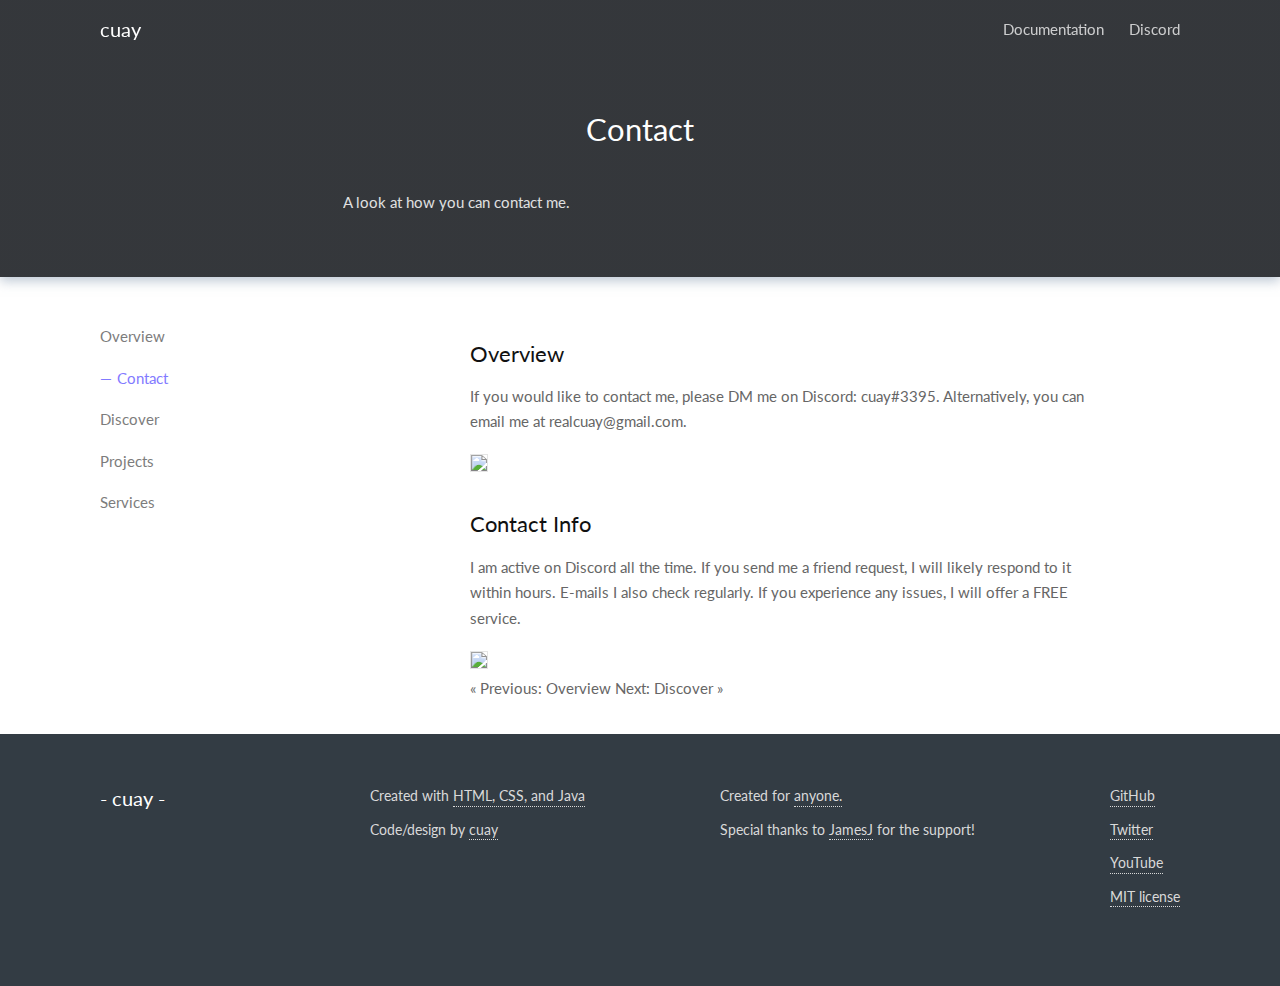
==== commit ddb47c6e: "inconsistent title" ====
--- a/contact.html
+++ b/contact.html
@@ -25,7 +25,7 @@
 	<nav class="nav__mobile"></nav>
 	<div class="container">
 		<div class="navbar__inner">
-			<a href='/' class="navbar__logo">cuay <sup>java + math</sup></a>
+			<a href='/' class="navbar__logo">cuay</a>
 			<nav class="navbar__menu">
 				<ul>
 					<li><a href="/docs">Documentation</a></li>
